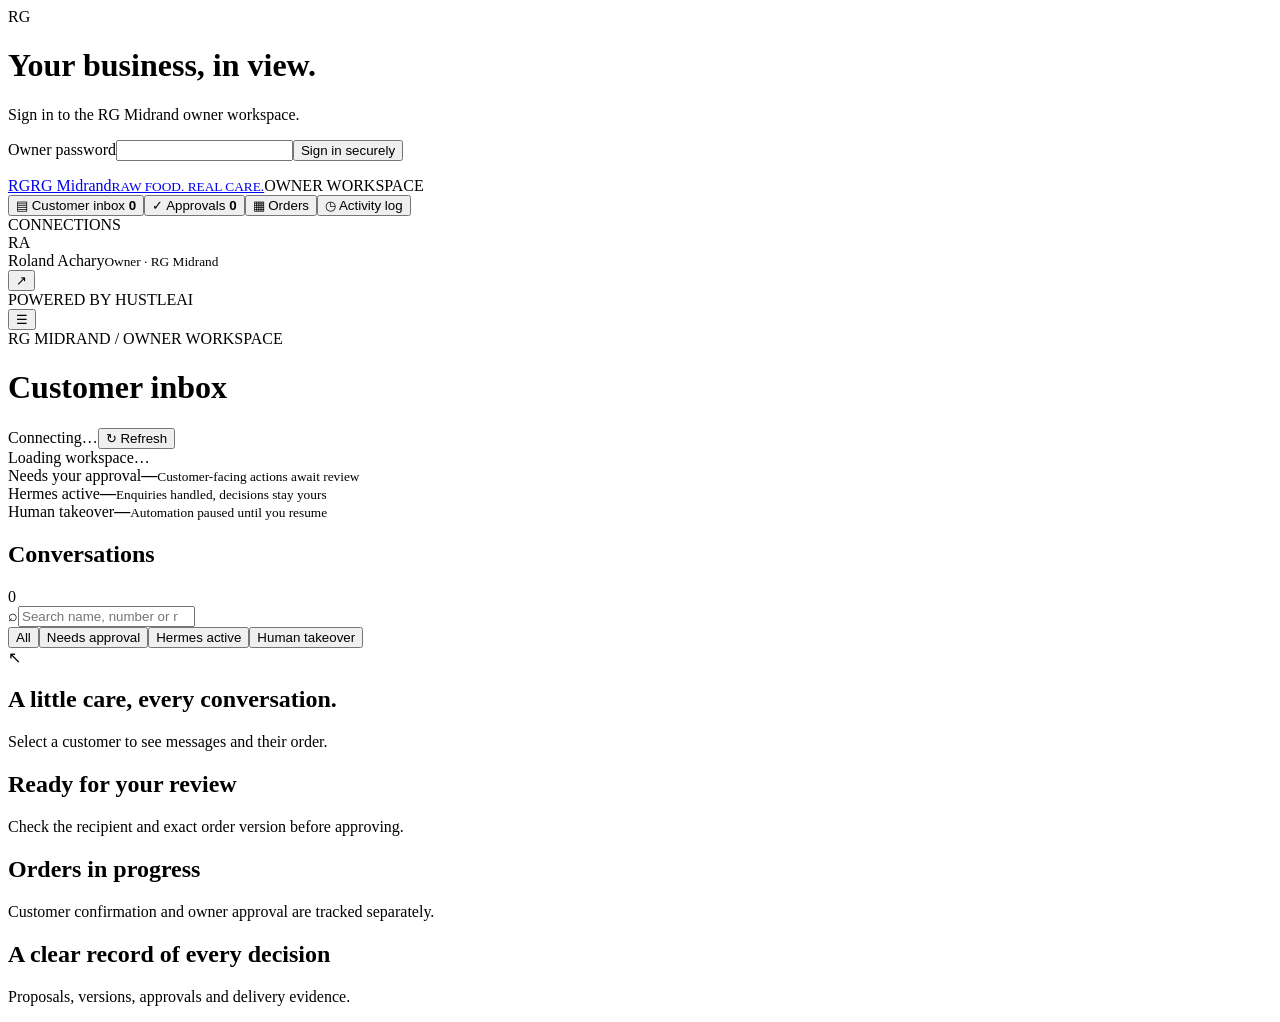
==== src/hustleai/dashboard/static/index.html @ e6da8fed "Add RG Midrand owner dashboard and Meta WhatsApp test integration" ====
<!doctype html>
<html lang="en"><head><meta charset="UTF-8"><meta name="viewport" content="width=device-width,initial-scale=1"><title>RG Midrand · Owner workspace</title><link rel="stylesheet" href="/style.css"><script src="/app.js" defer></script></head>
<body>
<div id="login" class="login hidden"><div class="brandmark">RG</div><h1>Your business, in view.</h1><p>Sign in to the RG Midrand owner workspace.</p><form id="login-form"><label for="password">Owner password</label><input type="password" id="password" autocomplete="current-password" required><button class="primary">Sign in securely</button></form><p id="login-error" role="alert"></p></div>
<div id="app"><aside class="rail"><a class="brand" href="/" aria-label="RG Midrand home"><span class="brandmark">RG</span><span>RG Midrand<small>RAW FOOD. REAL CARE.</small></span></a><span class="workspace-label">OWNER WORKSPACE</span><nav aria-label="Workspace"><button class="nav active" data-tab="inbox"><span>▤</span> Customer inbox <b id="nav-unread">0</b></button><button class="nav" data-tab="approvals"><span>✓</span> Approvals <b id="nav-approvals">0</b></button><button class="nav" data-tab="orders"><span>▦</span> Orders</button><button class="nav" data-tab="activity"><span>◷</span> Activity log</button></nav><div class="rail-bottom"><div class="status-title">CONNECTIONS</div><div id="connections"></div><div class="profile"><span class="avatar owner">RA</span><div>Roland Achary<small>Owner · RG Midrand</small></div><button id="logout" aria-label="Sign out">↗</button></div><div class="powered">POWERED BY HUSTLEAI</div></div></aside>
<main><header class="topbar"><button id="mobile-menu" aria-label="Open navigation">☰</button><div><span class="eyebrow">RG MIDRAND / OWNER WORKSPACE</span><h1 id="page-title">Customer inbox</h1></div><div class="top-right"><span class="live-dot"></span><span id="mode-label">Connecting…</span><button id="refresh" class="outline">↻ Refresh</button></div></header><div id="banner" class="banner">Loading workspace…</div><div id="error" class="error hidden" role="alert"></div><div class="stats"><div><span>Needs your approval</span><strong id="stat-approval">—</strong><small>Customer-facing actions await review</small></div><div><span>Hermes active</span><strong id="stat-hermes">—</strong><small>Enquiries handled, decisions stay yours</small></div><div><span>Human takeover</span><strong id="stat-human">—</strong><small>Automation paused until you resume</small></div></div>
<section id="inbox-view" class="inbox-layout"><section class="inbox-list" aria-label="Customer conversations"><div class="list-heading"><h2>Conversations</h2><span id="list-count" class="muted">0</span></div><label class="search"><span>⌕</span><input id="search" type="search" placeholder="Search name, number or message" aria-label="Search conversations"></label><div class="filters" role="group" aria-label="Conversation filters"><button class="selected" data-filter="all">All</button><button data-filter="approval">Needs approval</button><button data-filter="hermes">Hermes active</button><button data-filter="human">Human takeover</button></div><div id="conversation-list"></div></section><section id="conversation" class="conversation" aria-label="Selected conversation"><div class="empty"><span>↖</span><h2>A little care, every conversation.</h2><p>Select a customer to see messages and their order.</p></div></section><aside id="order-panel" class="order-panel" aria-label="Order details"></aside></section>
<section id="approvals-view" class="secondary-view hidden"><div class="section-heading"><h2>Ready for your review</h2><p>Check the recipient and exact order version before approving.</p></div><div id="approval-cards" class="cards"></div></section><section id="orders-view" class="secondary-view hidden"><div class="section-heading"><h2>Orders in progress</h2><p>Customer confirmation and owner approval are tracked separately.</p></div><div id="order-cards" class="cards"></div></section><section id="activity-view" class="secondary-view hidden"><div class="section-heading"><h2>A clear record of every decision</h2><p>Proposals, versions, approvals and delivery evidence.</p></div><div id="activity-list"></div></section></main></div>
<dialog id="dialog"><form id="dialog-form"><div class="dialog-head"><h2 id="dialog-title"></h2><button type="button" id="dialog-close" aria-label="Close dialog">×</button></div><p id="dialog-description"></p><div id="dialog-fields"></div><p id="dialog-error" class="error hidden" role="alert"></p><div class="dialog-footer"><button type="button" id="dialog-cancel" class="outline">Cancel</button><button id="dialog-submit" class="primary">Save</button></div></form></dialog><div id="toast" class="toast hidden" role="status"></div>
</body></html>
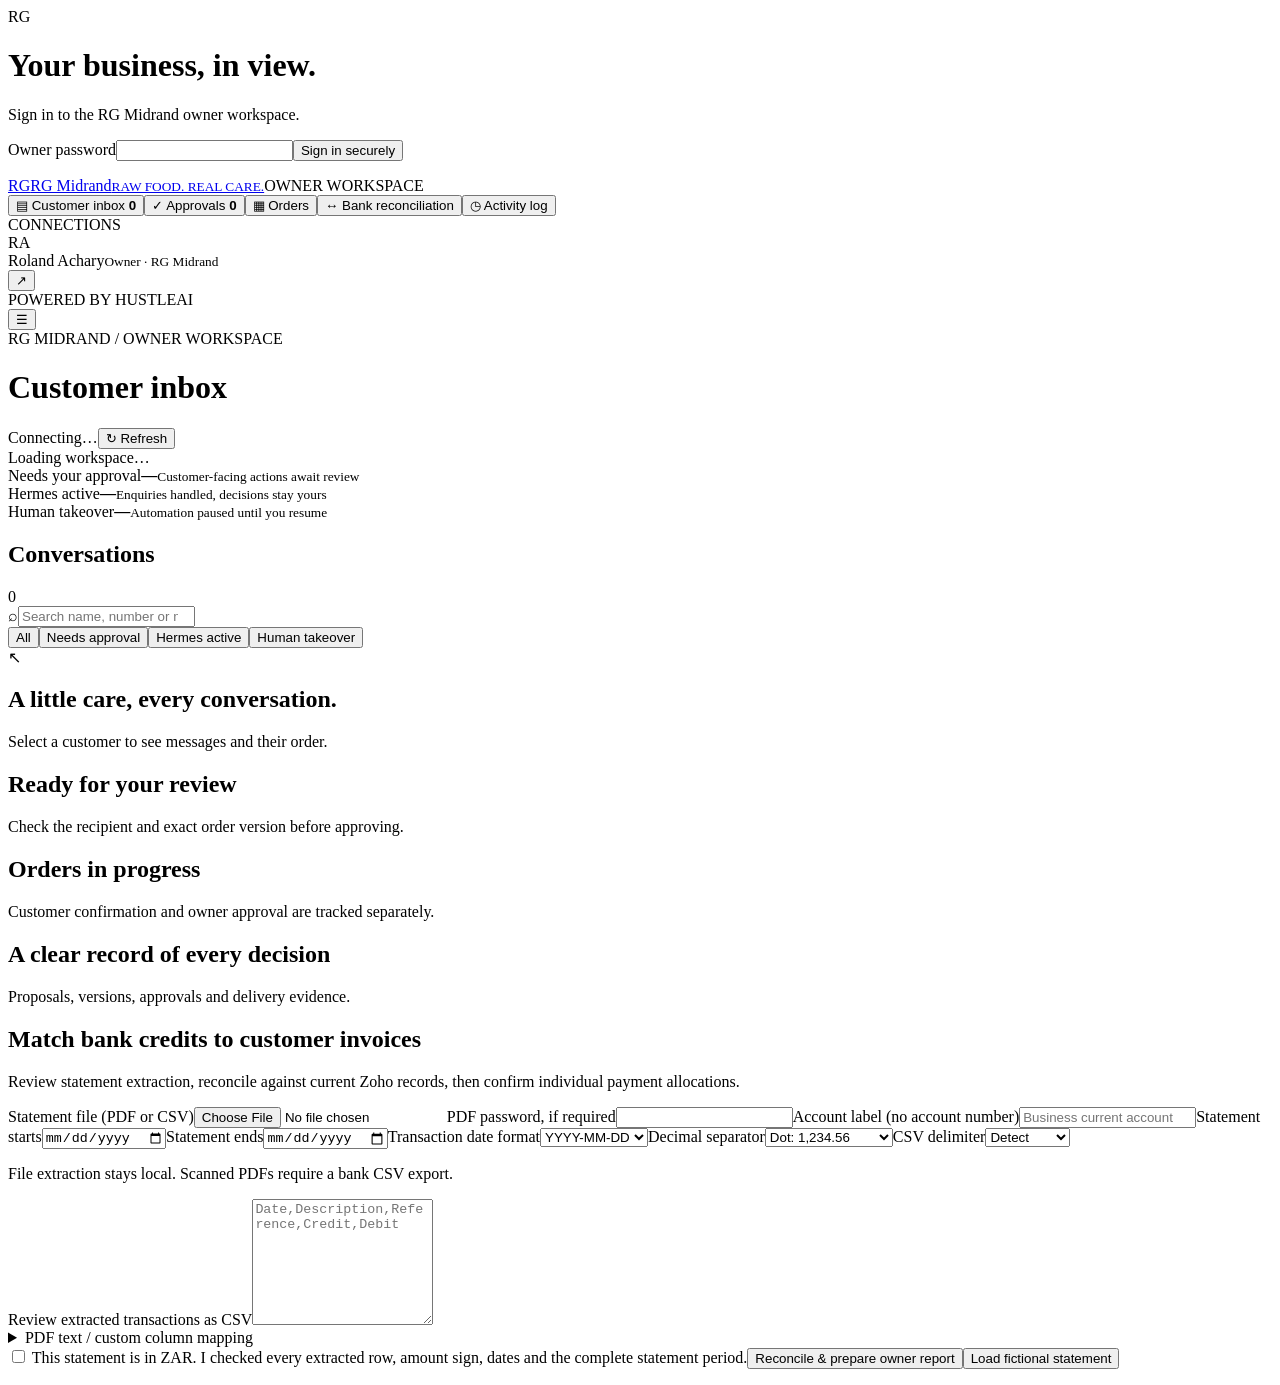
==== commit 0c201dc8: "Deploy secure VPS dashboard and ground customer replies in catalog and order history" ====
--- a/src/hustleai/dashboard/static/index.html
+++ b/src/hustleai/dashboard/static/index.html
@@ -1,10 +1,10 @@
 <!doctype html>
-<html lang="en"><head><meta charset="UTF-8"><meta name="viewport" content="width=device-width,initial-scale=1"><title>RG Midrand · Owner workspace</title><link rel="stylesheet" href="/style.css"><script src="/app.js" defer></script></head>
+<html lang="en"><head><meta charset="UTF-8"><meta name="viewport" content="width=device-width,initial-scale=1"><title>RG Midrand · Owner workspace</title><link rel="stylesheet" href="/style.css"><script src="/app.js" defer></script><script src="/bank.js" defer></script></head>
 <body>
 <div id="login" class="login hidden"><div class="brandmark">RG</div><h1>Your business, in view.</h1><p>Sign in to the RG Midrand owner workspace.</p><form id="login-form"><label for="password">Owner password</label><input type="password" id="password" autocomplete="current-password" required><button class="primary">Sign in securely</button></form><p id="login-error" role="alert"></p></div>
-<div id="app"><aside class="rail"><a class="brand" href="/" aria-label="RG Midrand home"><span class="brandmark">RG</span><span>RG Midrand<small>RAW FOOD. REAL CARE.</small></span></a><span class="workspace-label">OWNER WORKSPACE</span><nav aria-label="Workspace"><button class="nav active" data-tab="inbox"><span>▤</span> Customer inbox <b id="nav-unread">0</b></button><button class="nav" data-tab="approvals"><span>✓</span> Approvals <b id="nav-approvals">0</b></button><button class="nav" data-tab="orders"><span>▦</span> Orders</button><button class="nav" data-tab="activity"><span>◷</span> Activity log</button></nav><div class="rail-bottom"><div class="status-title">CONNECTIONS</div><div id="connections"></div><div class="profile"><span class="avatar owner">RA</span><div>Roland Achary<small>Owner · RG Midrand</small></div><button id="logout" aria-label="Sign out">↗</button></div><div class="powered">POWERED BY HUSTLEAI</div></div></aside>
+<div id="app"><aside class="rail"><a class="brand" href="/" aria-label="RG Midrand home"><span class="brandmark">RG</span><span>RG Midrand<small>RAW FOOD. REAL CARE.</small></span></a><span class="workspace-label">OWNER WORKSPACE</span><nav aria-label="Workspace"><button class="nav active" data-tab="inbox"><span>▤</span> Customer inbox <b id="nav-unread">0</b></button><button class="nav" data-tab="approvals"><span>✓</span> Approvals <b id="nav-approvals">0</b></button><button class="nav" data-tab="orders"><span>▦</span> Orders</button><button class="nav" data-tab="bank"><span>↔</span> Bank reconciliation</button><button class="nav" data-tab="activity"><span>◷</span> Activity log</button></nav><div class="rail-bottom"><div class="status-title">CONNECTIONS</div><div id="connections"></div><div class="profile"><span class="avatar owner">RA</span><div>Roland Achary<small>Owner · RG Midrand</small></div><button id="logout" aria-label="Sign out">↗</button></div><div class="powered">POWERED BY HUSTLEAI</div></div></aside>
 <main><header class="topbar"><button id="mobile-menu" aria-label="Open navigation">☰</button><div><span class="eyebrow">RG MIDRAND / OWNER WORKSPACE</span><h1 id="page-title">Customer inbox</h1></div><div class="top-right"><span class="live-dot"></span><span id="mode-label">Connecting…</span><button id="refresh" class="outline">↻ Refresh</button></div></header><div id="banner" class="banner">Loading workspace…</div><div id="error" class="error hidden" role="alert"></div><div class="stats"><div><span>Needs your approval</span><strong id="stat-approval">—</strong><small>Customer-facing actions await review</small></div><div><span>Hermes active</span><strong id="stat-hermes">—</strong><small>Enquiries handled, decisions stay yours</small></div><div><span>Human takeover</span><strong id="stat-human">—</strong><small>Automation paused until you resume</small></div></div>
 <section id="inbox-view" class="inbox-layout"><section class="inbox-list" aria-label="Customer conversations"><div class="list-heading"><h2>Conversations</h2><span id="list-count" class="muted">0</span></div><label class="search"><span>⌕</span><input id="search" type="search" placeholder="Search name, number or message" aria-label="Search conversations"></label><div class="filters" role="group" aria-label="Conversation filters"><button class="selected" data-filter="all">All</button><button data-filter="approval">Needs approval</button><button data-filter="hermes">Hermes active</button><button data-filter="human">Human takeover</button></div><div id="conversation-list"></div></section><section id="conversation" class="conversation" aria-label="Selected conversation"><div class="empty"><span>↖</span><h2>A little care, every conversation.</h2><p>Select a customer to see messages and their order.</p></div></section><aside id="order-panel" class="order-panel" aria-label="Order details"></aside></section>
-<section id="approvals-view" class="secondary-view hidden"><div class="section-heading"><h2>Ready for your review</h2><p>Check the recipient and exact order version before approving.</p></div><div id="approval-cards" class="cards"></div></section><section id="orders-view" class="secondary-view hidden"><div class="section-heading"><h2>Orders in progress</h2><p>Customer confirmation and owner approval are tracked separately.</p></div><div id="order-cards" class="cards"></div></section><section id="activity-view" class="secondary-view hidden"><div class="section-heading"><h2>A clear record of every decision</h2><p>Proposals, versions, approvals and delivery evidence.</p></div><div id="activity-list"></div></section></main></div>
+<section id="approvals-view" class="secondary-view hidden"><div class="section-heading"><h2>Ready for your review</h2><p>Check the recipient and exact order version before approving.</p></div><div id="approval-cards" class="cards"></div></section><section id="orders-view" class="secondary-view hidden"><div class="section-heading"><h2>Orders in progress</h2><p>Customer confirmation and owner approval are tracked separately.</p></div><div id="order-cards" class="cards"></div></section><section id="activity-view" class="secondary-view hidden"><div class="section-heading"><h2>A clear record of every decision</h2><p>Proposals, versions, approvals and delivery evidence.</p></div><div id="activity-list"></div></section><section id="bank-view" class="secondary-view hidden"><div class="section-heading"><h2>Match bank credits to customer invoices</h2><p>Review statement extraction, reconcile against current Zoho records, then confirm individual payment allocations.</p></div><form id="bank-upload" class="card"><div class="bank-form-grid"><label>Statement file (PDF or CSV)<input id="bank-file" type="file" accept=".pdf,.csv,application/pdf,text/csv"></label><label>PDF password, if required<input id="bank-pdf-password" type="password" autocomplete="off"></label><label>Account label (no account number)<input id="bank-account" maxlength="80" placeholder="Business current account" required></label><label>Statement starts<input id="bank-start" type="date" required></label><label>Statement ends<input id="bank-end" type="date" required></label><label>Transaction date format<select id="bank-date-format"><option value="%Y-%m-%d">YYYY-MM-DD</option><option value="%d/%m/%Y">DD/MM/YYYY</option><option value="%d-%m-%Y">DD-MM-YYYY</option><option value="%m/%d/%Y">MM/DD/YYYY</option></select></label><label>Decimal separator<select id="bank-decimal"><option value=".">Dot: 1,234.56</option><option value=",">Comma: 1.234,56</option></select></label><label>CSV delimiter<select id="bank-delimiter"><option value="auto">Detect</option><option value=",">Comma</option><option value=";">Semicolon</option><option value="tab">Tab</option></select></label></div><p id="bank-import-status" role="status">File extraction stays local. Scanned PDFs require a bank CSV export.</p><label for="bank-csv">Review extracted transactions as CSV</label><textarea id="bank-csv" rows="8" maxlength="2097152" placeholder="Date,Description,Reference,Credit,Debit" required></textarea><details><summary>PDF text / custom column mapping</summary><pre id="bank-pdf-text"></pre><label for="bank-columns">Optional JSON mapping to your exact headers</label><textarea id="bank-columns" rows="2" placeholder='{"date":"Posting Date","credit":"Deposits"}'></textarea></details><label class="bank-check"><input id="bank-reviewed" type="checkbox" required> This statement is in ZAR. I checked every extracted row, amount sign, dates and the complete statement period.</label><button class="primary" id="bank-reconcile">Reconcile &amp; prepare owner report</button><button type="button" class="outline" id="bank-demo-example">Load fictional statement</button><p id="bank-error" class="error hidden" role="alert"></p></form><div id="bank-reports"></div><div id="bank-payment-preview"></div></section></main></div>
 <dialog id="dialog"><form id="dialog-form"><div class="dialog-head"><h2 id="dialog-title"></h2><button type="button" id="dialog-close" aria-label="Close dialog">×</button></div><p id="dialog-description"></p><div id="dialog-fields"></div><p id="dialog-error" class="error hidden" role="alert"></p><div class="dialog-footer"><button type="button" id="dialog-cancel" class="outline">Cancel</button><button id="dialog-submit" class="primary">Save</button></div></form></dialog><div id="toast" class="toast hidden" role="status"></div>
 </body></html>
